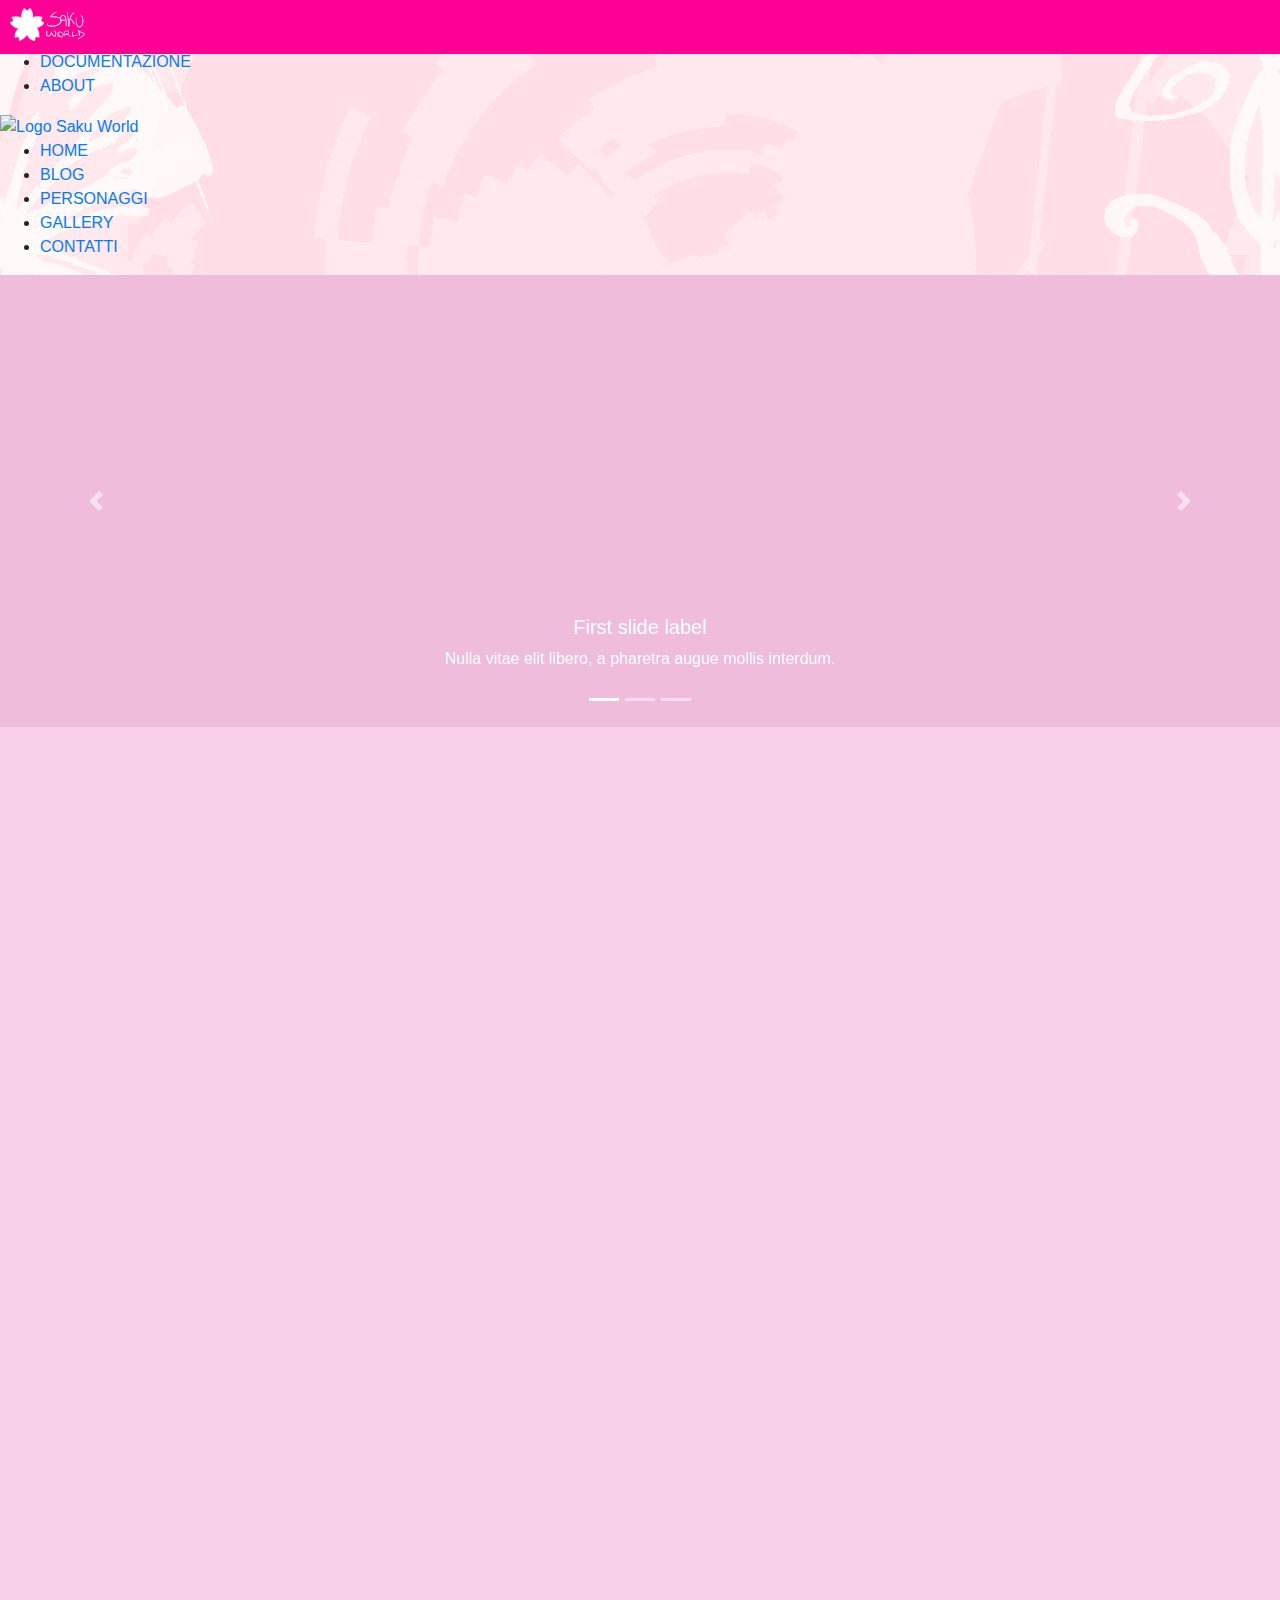
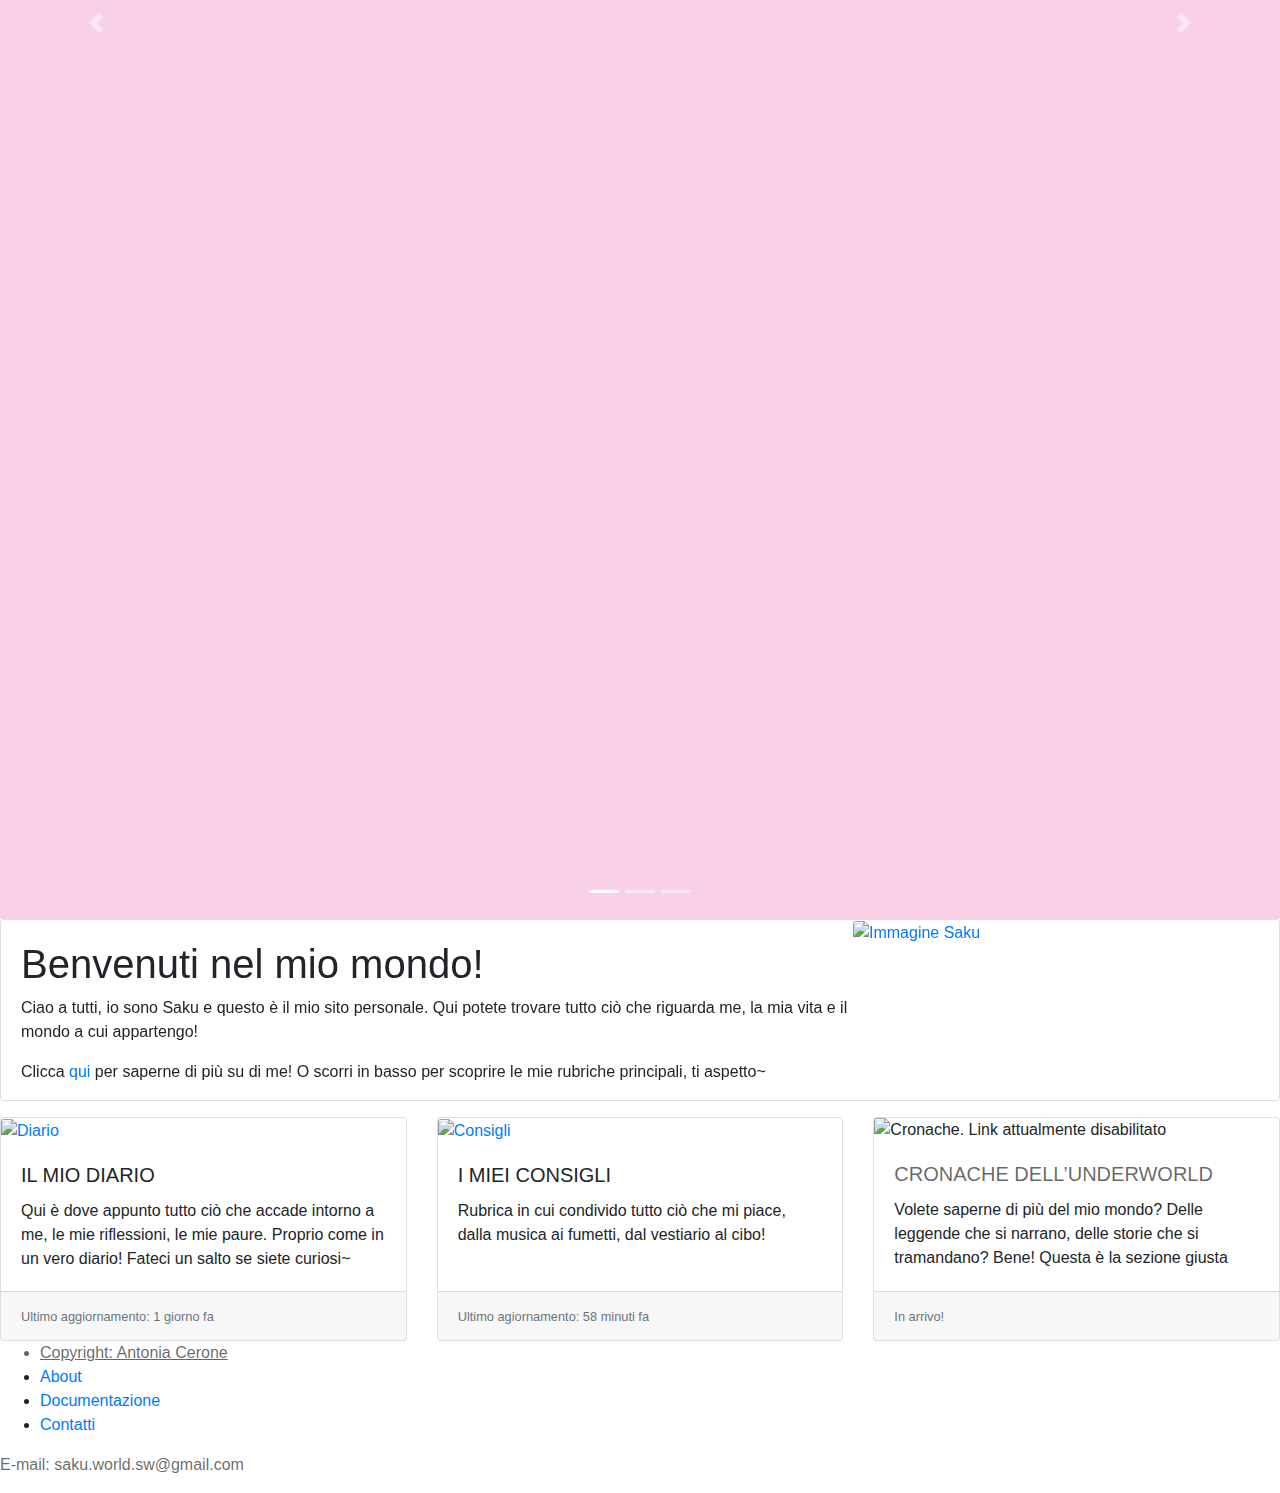
==== index.html @ 8fd88efe "Aggiornamento" ====
<!DOCTYPE html>
<html lang="it" dir="ltr">
  <head>
    <meta charset="utf-8">
    <title>Saku World</title>
    <link rel="stylesheet" href="css/style.css">
    <script src="https://kit.fontawesome.com/b4d17547c1.js" crossorigin="anonymous"></script>
    <link rel="shortcut icon" href="favicon.ico" type="image/x-icon">
    <!-- Bootstrap CSS -->
    <link rel="stylesheet" href="https://stackpath.bootstrapcdn.com/bootstrap/4.3.1/css/bootstrap.min.css">
    <!-- jQuery first, then Popper.js, then Bootstrap JS -->
    <script src="https://code.jquery.com/jquery-3.3.1.slim.min.js"></script>
    <script src="https://cdnjs.cloudflare.com/ajax/libs/popper.js/1.14.7/umd/popper.min.js"></script>
    <script src="https://stackpath.bootstrapcdn.com/bootstrap/4.3.1/js/bootstrap.min.js"></script>
    <meta name="viewport" content="width=device-width, initial-scale=1.0">
    <meta name="keywords" content="arte artista fumetto personaggio immaginario sakura mondo fantasy vampiri cartoon">
    <meta name="description" content="blog di un personaggio immaginario">
    <meta name="autore" content="Antonia Cerone">
    <link rel="shortcut icon" href="favicon.ico" type="image/x-icon">
    <base href="index.html">
    <!-- Global site tag (gtag.js) - Google Analytics -->
    <script async src="https://www.googletagmanager.com/gtag/js?id=G-JMKZ6VJR93"></script>
    <script>
      window.dataLayer = window.dataLayer || [];
      function gtag(){dataLayer.push(arguments);}
      gtag('js', new Date());

      gtag('config', 'G-JMKZ6VJR93');
    </script>
    <link rel="shortcut icon" href="favicon.ico" type="image/x-icon">
    <link rel="preconnect" href="https://fonts.gstatic.com">
    <link href="https://fonts.googleapis.com/css2?family=Cabin:ital,wght@0,400;0,600;1,400&display=swap" rel="stylesheet">
    <link rel="preconnect" href="https://fonts.gstatic.com">
    <link href="https://fonts.googleapis.com/css2?family=Lora:ital,wght@0,400;0,600;1,400&family=Merriweather+Sans:ital,wght@0,300;0,400;1,300&display=swap" rel="stylesheet">
  </head>
  <body style="background-image: url('img/sfondo.jpg'); background-repeat: no-repeat;">
    <header>
      <nav id="nav_fixed">
        <a href="index.html" target="_self"><img src="img/schizzo.png" alt="Saku World"></a>
        <ul class="nav1">
          <li><a class="nav1" href="documentazione.html" target="_blank">DOCUMENTAZIONE</a></li>
          <li><a class="nav1" href="about.html" target="_blank">ABOUT</a></li>
        </ul>
      </nav>
      <a href="index.html" target="_self"><img id="logo" src="Logo.png" alt="Logo Saku World" width="50%" height="50%"></a>
    </header>
    <section class="navigazione">
      <nav id="nav_blog">
        <ul>
          <li><a id="nav_home" href="index.html" class="active" target="_self">HOME</a></li>
          <li><a id="nav_delblog" href="blog.html" class="inactive" target="_self">BLOG</a></li>
          <li><a id="nav_personaggi" href="personaggi.html" class="inactive" target="_self">PERSONAGGI</a></li>
          <li><a id="nav_gallery" href="gallery.html" class="inactive" target="_self">GALLERY</a></li>
          <li><a id="nav_contatti" href="contatti.html" class="inactive" target="_self">CONTATTI</a></li>
        </ul>
      </nav>
    </section>
    <section class="main" style="background-color: white;">
      <div class="bd-example primo_carosello">
        <div id="carouselExampleCaptions" class="carousel slide" data-ride="carousel">
          <ol class="carousel-indicators">
            <li data-target="#carouselExampleCaptions" data-slide-to="0" class="active"></li>
            <li data-target="#carouselExampleCaptions" data-slide-to="1"></li>
            <li data-target="#carouselExampleCaptions" data-slide-to="2"></li>
          </ol>
          <div class="carousel-inner">
            <div class="carousel-item active">
              <img src="img/prova1.png" class="d-block w-100" min-height="100px" alt="..."> <!--TODO aggiungere alt-->
              <div class="carousel-caption d-none d-md-block">
                <h5>First slide label</h5>
                <p>Nulla vitae elit libero, a pharetra augue mollis interdum.</p>
              </div>
            </div>
            <div class="carousel-item">
              <img src="img/prova2.png" min-height="100px" class="d-block w-100" alt="consiglio del giorno">
              <div class="carousel-caption d-none d-md-block" style="color: black; background-color: rgba(255, 255, 255, 0.2);">
                <h5>Consiglio del giorno! <b>Taemin Advice</b>~</h5>
                <p>Clicca <a class="link_testo" href="#">qui</a> se sei curioso!</p> <!--TODO aggiungere link-->
              </div>
            </div>
            <div class="carousel-item">
              <img src="img/prova3.png" min-height="50px" class="d-block w-100" alt="...">
              <div class="carousel-caption d-none d-md-block">
                <h5>Third slide label</h5>
                <p>Praesent commodo cursus magna, vel scelerisque nisl consectetur.</p>
              </div>
            </div>
          </div>
          <a class="carousel-control-prev" href="#carouselExampleCaptions" role="button" data-slide="prev">
            <span class="carousel-control-prev-icon" aria-hidden="true"></span>
            <span class="sr-only">Previous</span>
          </a>
          <a class="carousel-control-next" href="#carouselExampleCaptions" role="button" data-slide="next">
            <span class="carousel-control-next-icon" aria-hidden="true"></span>
            <span class="sr-only">Next</span>
          </a>
        </div>
      </div>
      <div id="carouselExampleIndicators" class="carousel slide secondo_carosello" data-ride="carousel">
        <ol class="carousel-indicators">
          <li data-target="#carouselExampleIndicators" data-slide-to="0" class="active"></li>
          <li data-target="#carouselExampleIndicators" data-slide-to="1"></li>
          <li data-target="#carouselExampleIndicators" data-slide-to="2"></li>
        </ol>
        <div class="carousel-inner">
          <div class="carousel-item active">
            <img src="img/a.png" class="d-block w-100" alt="...">
          </div>
          <div class="carousel-item">
            <a href="#"><img src="img/b.png" class="d-block w-100" alt="Consiglio del giorno"></a> <!-- TODO aggiungere link -->
          </div>
          <div class="carousel-item">
            <img src="img/c.png" class="d-block w-100" alt="...">
          </div>
        </div>
        <a class="carousel-control-prev" href="#carouselExampleIndicators" role="button" data-slide="prev">
          <span class="carousel-control-prev-icon" aria-hidden="true"></span>
          <span class="sr-only">Previous</span>
        </a>
        <a class="carousel-control-next" href="#carouselExampleIndicators" role="button" data-slide="next">
          <span class="carousel-control-next-icon" aria-hidden="true"></span>
          <span class="sr-only">Next</span>
        </a>
      </div>
      <div class="card mb-3">
        <div class="row no-gutters">
          <div class="col-md-8">
            <div class="card-body" style="padding-right: 0px;padding-bottom: 0px;">
              <h1 class="titoli_diario">Benvenuti nel mio mondo!</h1>
              <p class="diario primo">Ciao a tutti, io sono Saku e questo è il mio sito personale. Qui potete trovare tutto ciò che riguarda me, la mia vita e il mondo a cui appartengo!</p>
              <p class="diario">Clicca <a class="link_testo" href="presentazione.html" target="_blank">qui</a> per saperne di più su di me! O scorri in basso per scoprire le mie rubriche principali, ti aspetto~</p>
            </div>
          </div>
          <div class="col-md-4">
            <a href="presentazione.html" target="_blank"><img class="card-img" id="profilo" src="img/saku_profilo.png" alt="Immagine Saku" title="Saku"></a>
          </div>
        </div>
      </div>
    </section>
    <section class="rubriche">
      <div class="card-deck">
        <div class="card">
          <a href="diario.html"><img src="img/diario.png" class="card-img-top opaco" alt="Diario"></a>
          <div class="card-body">
            <h5 class="card-title">IL MIO DIARIO </h5>
            <p class="card-text">Qui è dove appunto tutto ciò che accade intorno a me, le mie riflessioni, le mie paure. Proprio come in un vero diario! Fateci un salto se siete curiosi~</p>
          </div>
          <div class="card-footer">
            <small class="text-muted">Ultimo aggiornamento:  1 giorno fa</small>
          </div>
        </div>
        <div class="card">
          <a href="consigli.html"><img src="img/consigli.png" class="card-img-top opaco" alt="Consigli"></a>
          <div class="card-body">
            <h5 class="card-title">I MIEI CONSIGLI </h5>
            <p class="card-text">Rubrica in cui condivido tutto ciò che mi piace, dalla musica ai fumetti, dal vestiario al cibo!</p>
          </div>
          <div class="card-footer">
            <small class="text-muted">Ultimo agiornamento: 58 minuti fa</small>
          </div>
        </div>
        <div class="card"><img src="img/cronache.png" class="card-img-top disabilitato" alt="Cronache. Link attualmente disabilitato" title="link disabilitato">
          <div class="card-body">
            <h5 class="card-title" style="color:rgba(0,0,0,0.6)">CRONACHE DELL’UNDERWORLD</h5>
            <p class="card-text">Volete saperne di più del mio mondo? Delle leggende che si narrano, delle storie che si tramandano? Bene! Questa è la sezione giusta</p>
          </div>
          <div class="card-footer">
            <small class="text-muted">In arrivo!</small>
          </div>
        </div>
      </div>
    </section>
    <footer>
      <ul>
        <li class="footer" style="text-decoration: underline; color: rgba(0,0,0,0.6);">Copyright: Antonia Cerone</li>
        <li class="footer"><a class="link_testo" href="about.html" target="_blank">About</a></li>
        <li class="footer"><a class="link_testo" href="documentazione.html" target="_blank">Documentazione</a></li>
        <li class="footer"><a class="link_testo" href="contatti.html" target="_blank">Contatti</a></li>
      </ul>
      <div>
        <p class="social"><a class="icona_social" href="https://www.instagram.com/saku_world_/" target="_blank"><i class="fab fa-instagram-square"></i></a></p>
        <p class="social"><a class="icona_social" href="https://www.facebook.com/Saku-world-108217291468932" target="_blank"><i class="fab fa-facebook-square"></i></a></p>
        <p class="social"><a class="icona_social" href="https://twitter.com/world_saku" target="_blank"><i class="fab fa-twitter-square"></i></a></p>
      </div>
      <div>
        <li class="footer" style="text-decoration: none; color: rgba(0,0,0,0.6);">E-mail: saku.world.sw@gmail.com</li></p>
      </div>
    </footer>
  </body>
</html>
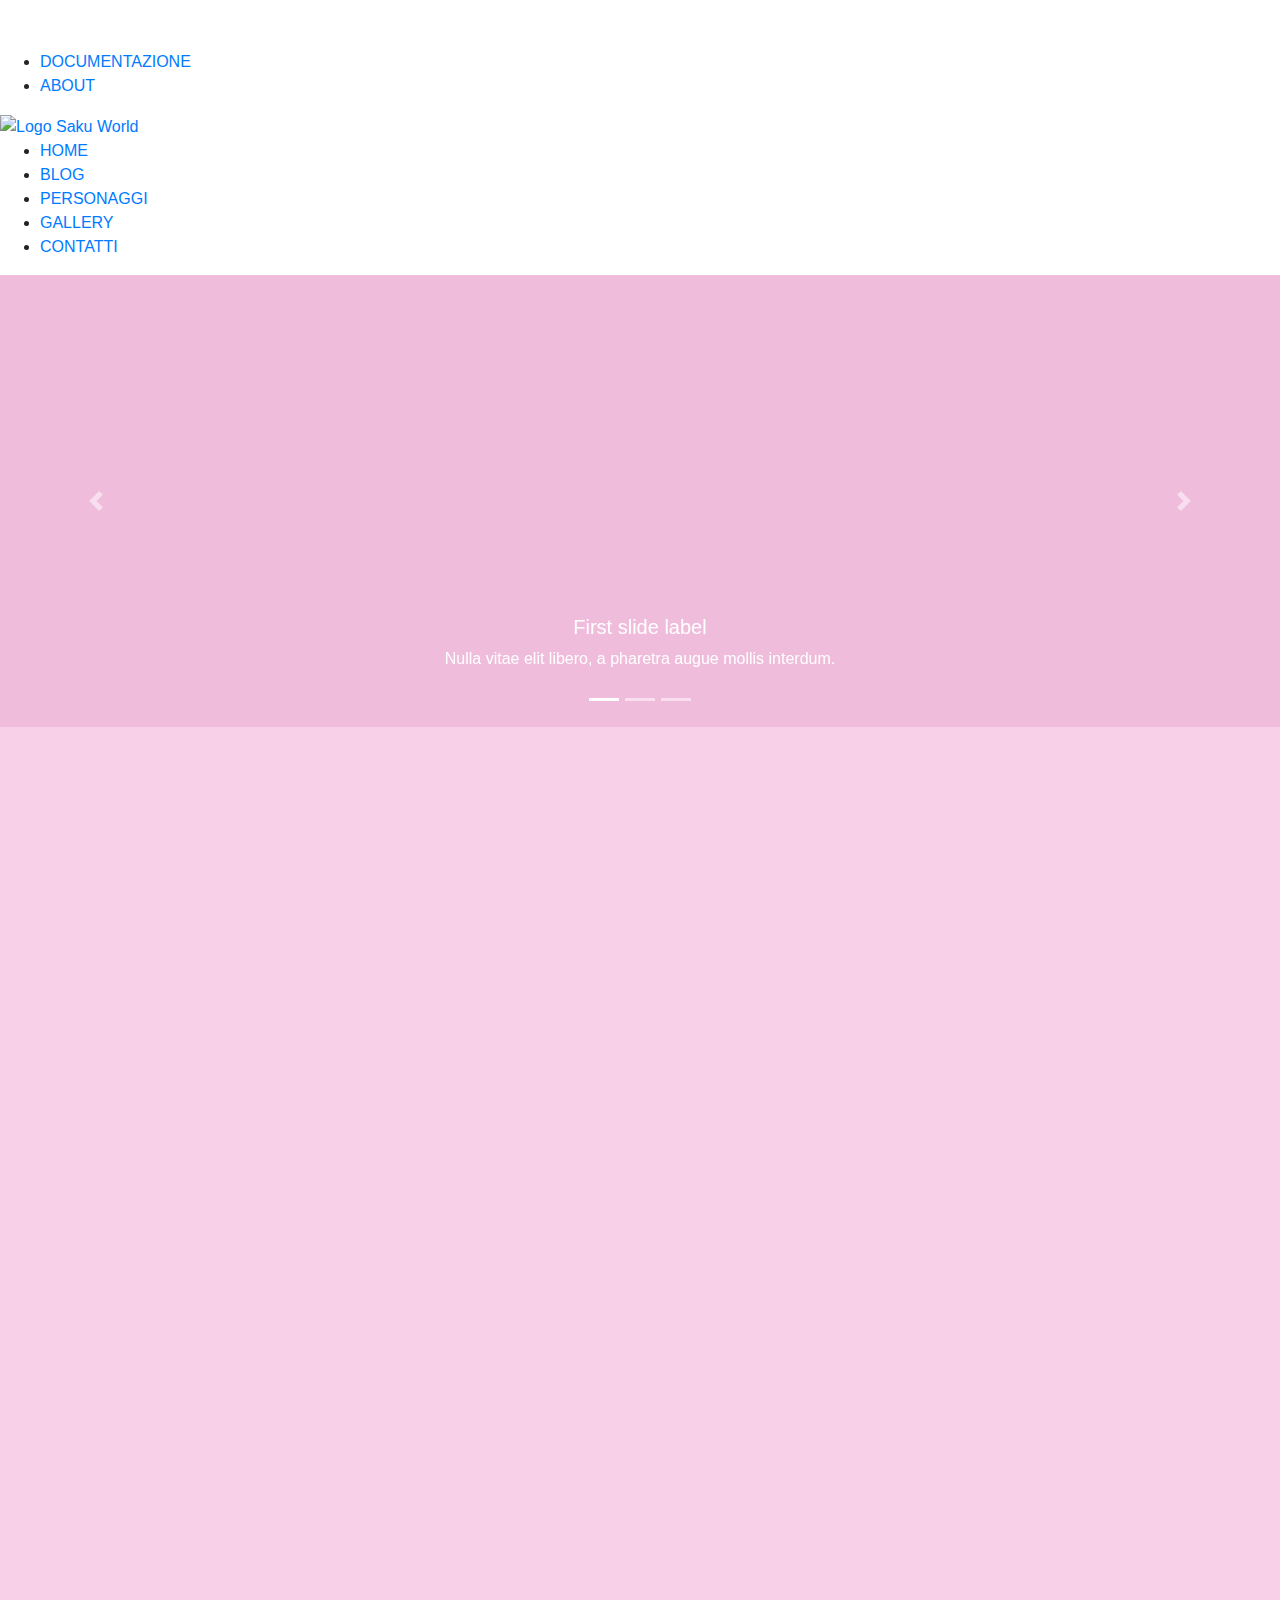
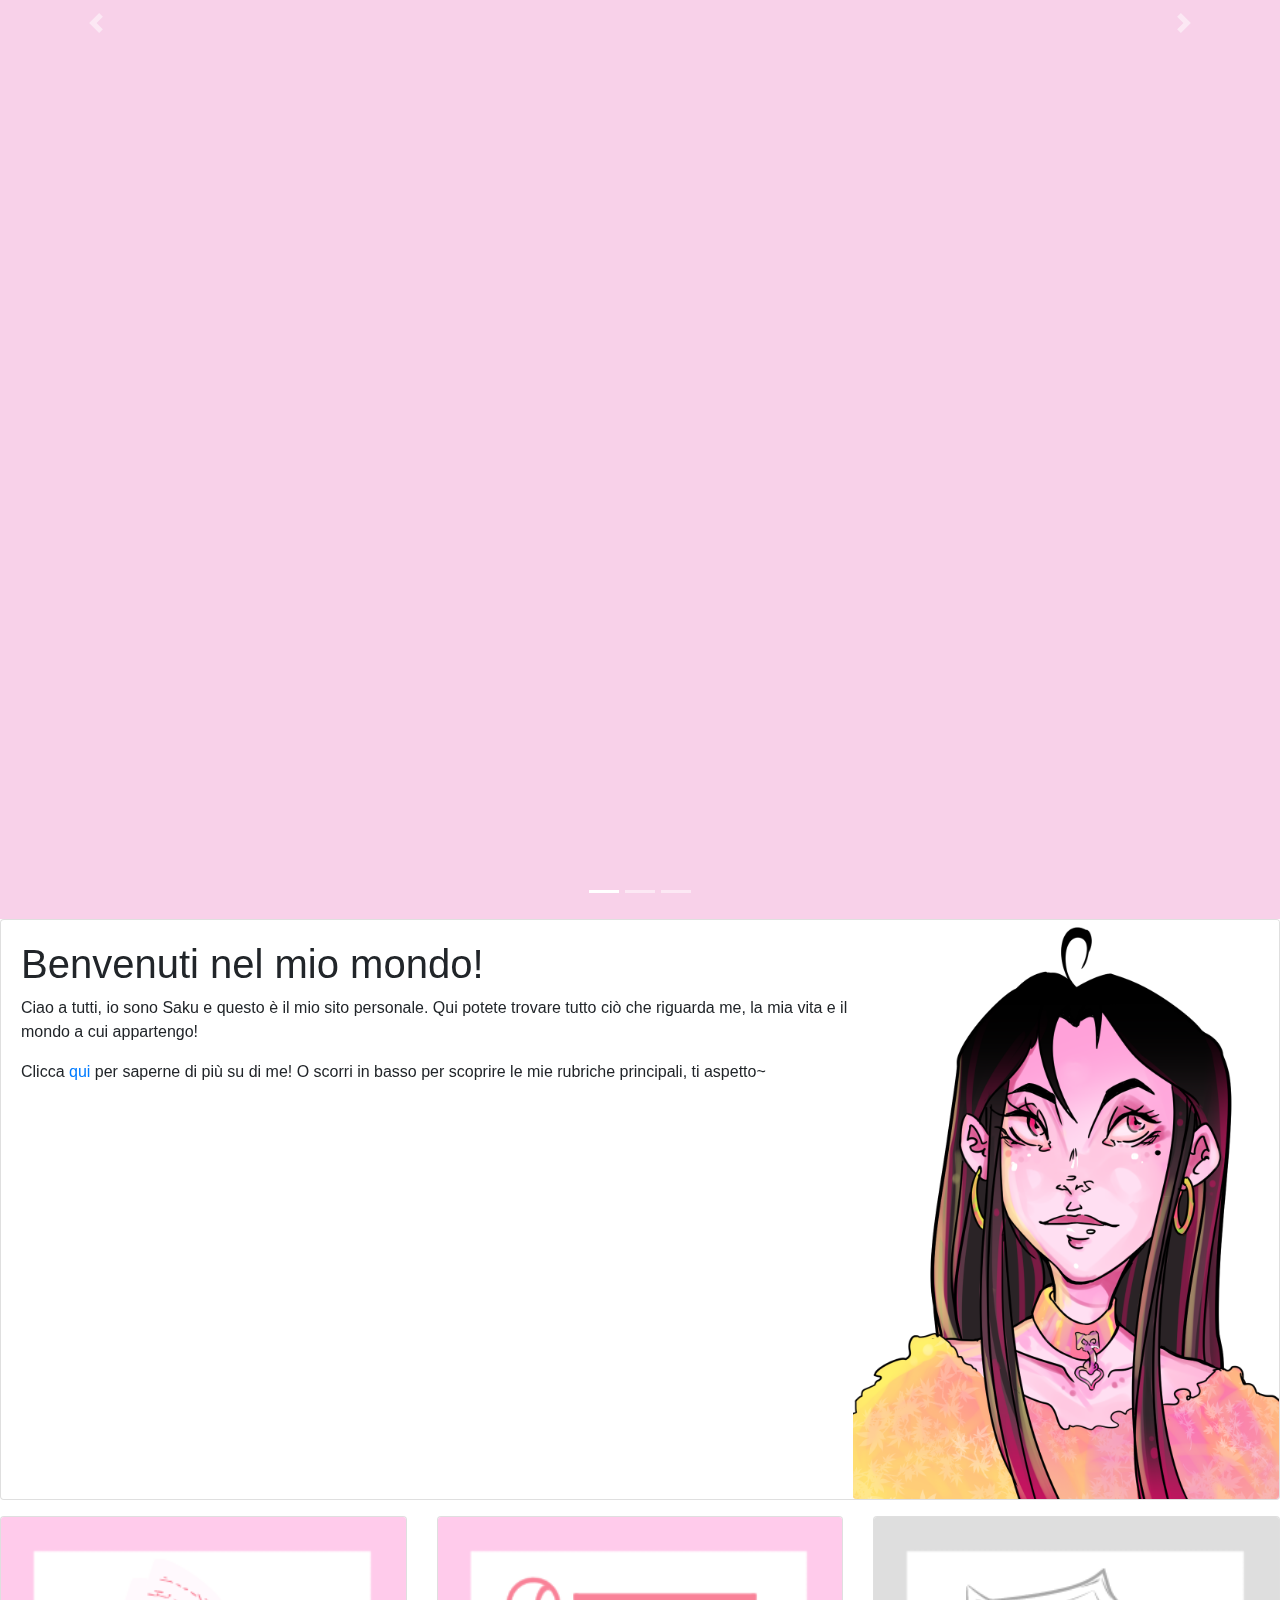
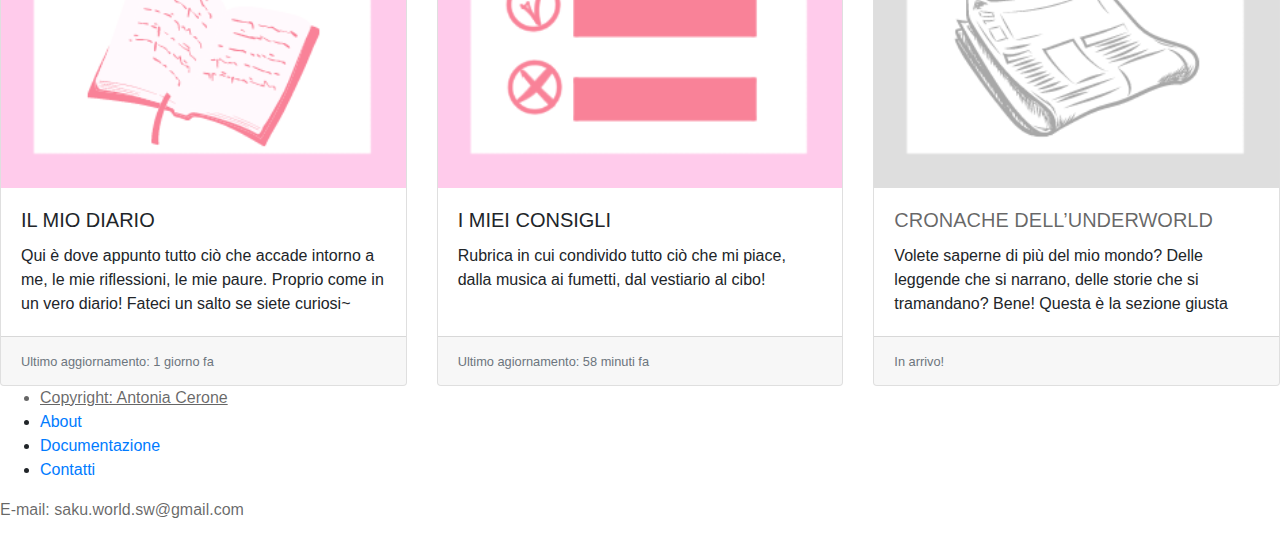
==== commit d377ca4f: "Aggiornamento footer" ====
--- a/index.html
+++ b/index.html
@@ -19,21 +19,22 @@
     <link rel="shortcut icon" href="favicon.ico" type="image/x-icon">
     <base href="index.html">
     <!-- Global site tag (gtag.js) - Google Analytics -->
-    <script async src="https://www.googletagmanager.com/gtag/js?id=G-JMKZ6VJR93"></script>
+    <script async src="https://www.googletagmanager.com/gtag/js?id=G-GZSW8GKBY8"></script>
     <script>
       window.dataLayer = window.dataLayer || [];
       function gtag(){dataLayer.push(arguments);}
       gtag('js', new Date());
 
-      gtag('config', 'G-JMKZ6VJR93');
+      gtag('config', 'G-GZSW8GKBY8');
     </script>
+    <meta name=
     <link rel="shortcut icon" href="favicon.ico" type="image/x-icon">
     <link rel="preconnect" href="https://fonts.gstatic.com">
     <link href="https://fonts.googleapis.com/css2?family=Cabin:ital,wght@0,400;0,600;1,400&display=swap" rel="stylesheet">
     <link rel="preconnect" href="https://fonts.gstatic.com">
     <link href="https://fonts.googleapis.com/css2?family=Lora:ital,wght@0,400;0,600;1,400&family=Merriweather+Sans:ital,wght@0,300;0,400;1,300&display=swap" rel="stylesheet">
   </head>
-  <body style="background-image: url('img/sfondo.jpg'); background-repeat: no-repeat;">
+  <body style="background-image: url('img/sfondo.jpg');">
     <header>
       <nav id="nav_fixed">
         <a href="index.html" target="_self"><img src="img/schizzo.png" alt="Saku World"></a>
@@ -73,16 +74,16 @@
             </div>
             <div class="carousel-item">
               <img src="img/prova2.png" min-height="100px" class="d-block w-100" alt="consiglio del giorno">
-              <div class="carousel-caption d-none d-md-block" style="color: black; background-color: rgba(255, 255, 255, 0.2);">
+              <div class="carousel-caption d-none d-md-block" style="color: black; background-color: rgba(255, 255, 255, 0.3);">
                 <h5>Consiglio del giorno! <b>Taemin Advice</b>~</h5>
                 <p>Clicca <a class="link_testo" href="#">qui</a> se sei curioso!</p> <!--TODO aggiungere link-->
               </div>
             </div>
             <div class="carousel-item">
               <img src="img/prova3.png" min-height="50px" class="d-block w-100" alt="...">
-              <div class="carousel-caption d-none d-md-block">
-                <h5>Third slide label</h5>
-                <p>Praesent commodo cursus magna, vel scelerisque nisl consectetur.</p>
+              <div class="carousel-caption d-none d-md-block" style="color: black; background-color: rgba(255, 255, 255, 0.3);">
+                <h5>Mi presento!</h5>
+                <p>Vuoi saperne di più su di me? Clicca <a class="link_testo" href="#">qui</a>!</p>
               </div>
             </div>
           </div>
@@ -110,7 +111,7 @@
             <a href="#"><img src="img/b.png" class="d-block w-100" alt="Consiglio del giorno"></a> <!-- TODO aggiungere link -->
           </div>
           <div class="carousel-item">
-            <img src="img/c.png" class="d-block w-100" alt="...">
+            <a href="#"><img src="img/c.png" class="d-block w-100" alt="Saku presentazione"></a>
           </div>
         </div>
         <a class="carousel-control-prev" href="#carouselExampleIndicators" role="button" data-slide="prev">
@@ -183,7 +184,7 @@
         <p class="social"><a class="icona_social" href="https://twitter.com/world_saku" target="_blank"><i class="fab fa-twitter-square"></i></a></p>
       </div>
       <div>
-        <li class="footer" style="text-decoration: none; color: rgba(0,0,0,0.6);">E-mail: saku.world.sw@gmail.com</li></p>
+        <li class="footer" style="text-decoration: none; color: rgba(0,0,0,0.6); margin-bottom: 16px;">E-mail: saku.world.sw@gmail.com</li></p>
       </div>
     </footer>
   </body>
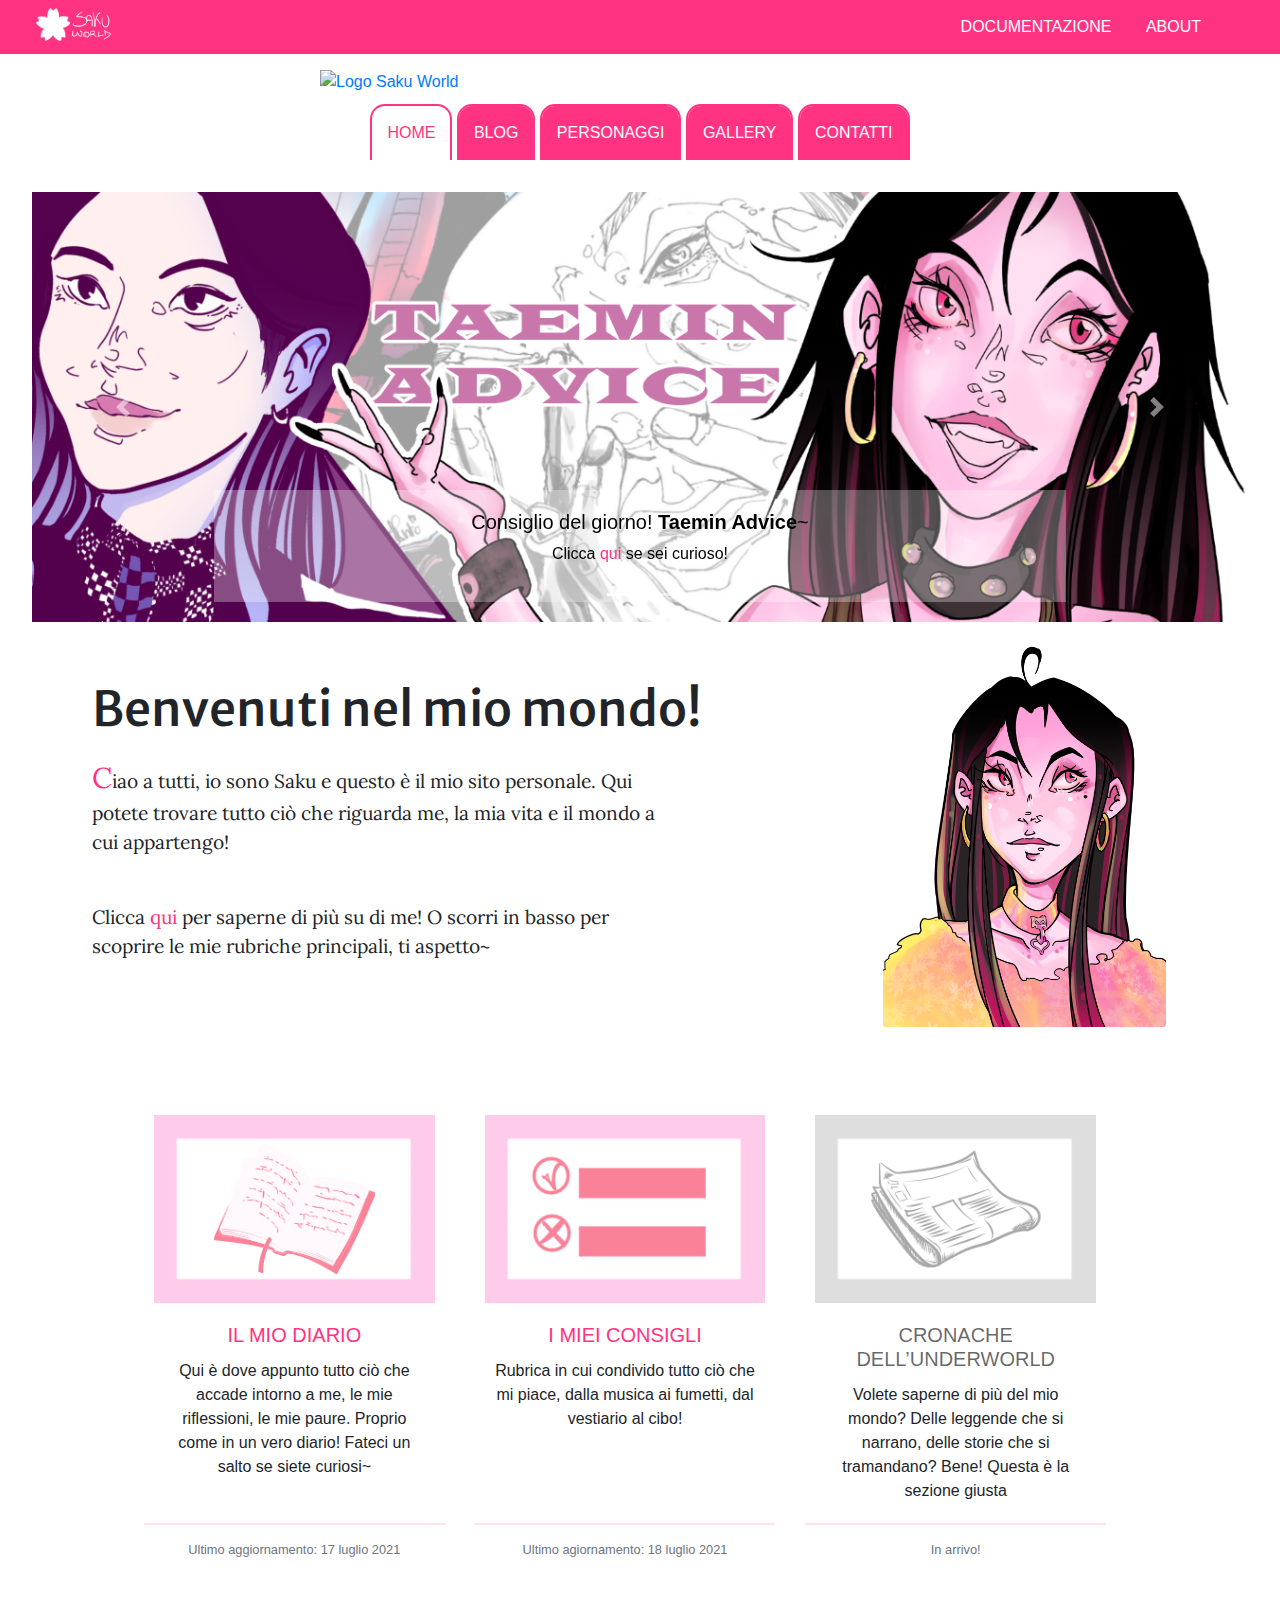
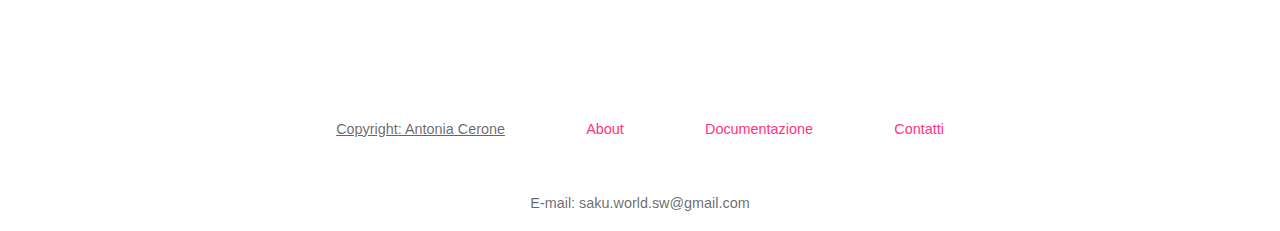
==== commit 45a22504: "Eliminazione immagine in più del carosello" ====
--- a/index.html
+++ b/index.html
@@ -60,30 +60,22 @@
       <div class="bd-example primo_carosello">
         <div id="carouselExampleCaptions" class="carousel slide" data-ride="carousel">
           <ol class="carousel-indicators">
-            <li data-target="#carouselExampleCaptions" data-slide-to="0" class="active"></li>
-            <li data-target="#carouselExampleCaptions" data-slide-to="1"></li>
+            <li data-target="#carouselExampleCaptions" data-slide-to="1" class="active"></li>
             <li data-target="#carouselExampleCaptions" data-slide-to="2"></li>
           </ol>
           <div class="carousel-inner">
             <div class="carousel-item active">
-              <img src="img/prova1.png" class="d-block w-100" min-height="100px" alt="..."> <!--TODO aggiungere alt-->
-              <div class="carousel-caption d-none d-md-block">
-                <h5>First slide label</h5>
-                <p>Nulla vitae elit libero, a pharetra augue mollis interdum.</p>
-              </div>
-            </div>
-            <div class="carousel-item">
               <img src="img/prova2.png" min-height="100px" class="d-block w-100" alt="consiglio del giorno">
               <div class="carousel-caption d-none d-md-block" style="color: black; background-color: rgba(255, 255, 255, 0.3);">
                 <h5>Consiglio del giorno! <b>Taemin Advice</b>~</h5>
-                <p>Clicca <a class="link_testo" href="#">qui</a> se sei curioso!</p> <!--TODO aggiungere link-->
+                <p>Clicca <a class="link_testo" href="consigli_01.html">qui</a> se sei curioso!</p>
               </div>
             </div>
             <div class="carousel-item">
               <img src="img/prova3.png" min-height="50px" class="d-block w-100" alt="...">
               <div class="carousel-caption d-none d-md-block" style="color: black; background-color: rgba(255, 255, 255, 0.3);">
                 <h5>Mi presento!</h5>
-                <p>Vuoi saperne di più su di me? Clicca <a class="link_testo" href="#">qui</a>!</p>
+                <p>Vuoi saperne di più su di me? Clicca <a class="link_testo" href="diario_01.html">qui</a>!</p>
               </div>
             </div>
           </div>
@@ -99,19 +91,15 @@
       </div>
       <div id="carouselExampleIndicators" class="carousel slide secondo_carosello" data-ride="carousel">
         <ol class="carousel-indicators">
-          <li data-target="#carouselExampleIndicators" data-slide-to="0" class="active"></li>
-          <li data-target="#carouselExampleIndicators" data-slide-to="1"></li>
+          <li data-target="#carouselExampleIndicators" data-slide-to="1" class="active"></li>
           <li data-target="#carouselExampleIndicators" data-slide-to="2"></li>
         </ol>
         <div class="carousel-inner">
           <div class="carousel-item active">
-            <img src="img/a.png" class="d-block w-100" alt="...">
+            <a href="consiglio_01.html"><img src="img/b.png" class="d-block w-100" alt="Consiglio del giorno"></a>
           </div>
           <div class="carousel-item">
-            <a href="#"><img src="img/b.png" class="d-block w-100" alt="Consiglio del giorno"></a> <!-- TODO aggiungere link -->
-          </div>
-          <div class="carousel-item">
-            <a href="#"><img src="img/c.png" class="d-block w-100" alt="Saku presentazione"></a>
+            <a href="diario_01.html"><img src="img/c.png" class="d-block w-100" alt="Saku presentazione"></a>
           </div>
         </div>
         <a class="carousel-control-prev" href="#carouselExampleIndicators" role="button" data-slide="prev">
@@ -129,11 +117,11 @@
             <div class="card-body" style="padding-right: 0px;padding-bottom: 0px;">
               <h1 class="titoli_diario">Benvenuti nel mio mondo!</h1>
               <p class="diario primo">Ciao a tutti, io sono Saku e questo è il mio sito personale. Qui potete trovare tutto ciò che riguarda me, la mia vita e il mondo a cui appartengo!</p>
-              <p class="diario">Clicca <a class="link_testo" href="presentazione.html" target="_blank">qui</a> per saperne di più su di me! O scorri in basso per scoprire le mie rubriche principali, ti aspetto~</p>
+              <p class="diario">Clicca <a class="link_testo" href="diario_01.html">qui</a> per saperne di più su di me! O scorri in basso per scoprire le mie rubriche principali, ti aspetto~</p>
             </div>
           </div>
           <div class="col-md-4">
-            <a href="presentazione.html" target="_blank"><img class="card-img" id="profilo" src="img/saku_profilo.png" alt="Immagine Saku" title="Saku"></a>
+            <a href="diario_01.html"><img class="card-img" id="profilo" src="img/saku_profilo.png" alt="Immagine Saku" title="Saku"></a>
           </div>
         </div>
       </div>
@@ -147,7 +135,7 @@
             <p class="card-text">Qui è dove appunto tutto ciò che accade intorno a me, le mie riflessioni, le mie paure. Proprio come in un vero diario! Fateci un salto se siete curiosi~</p>
           </div>
           <div class="card-footer">
-            <small class="text-muted">Ultimo aggiornamento:  1 giorno fa</small>
+            <small class="text-muted">Ultimo aggiornamento: 17 luglio 2021</small>
           </div>
         </div>
         <div class="card">
@@ -157,7 +145,7 @@
             <p class="card-text">Rubrica in cui condivido tutto ciò che mi piace, dalla musica ai fumetti, dal vestiario al cibo!</p>
           </div>
           <div class="card-footer">
-            <small class="text-muted">Ultimo agiornamento: 58 minuti fa</small>
+            <small class="text-muted">Ultimo agiornamento: 18 luglio 2021</small>
           </div>
         </div>
         <div class="card"><img src="img/cronache.png" class="card-img-top disabilitato" alt="Cronache. Link attualmente disabilitato" title="link disabilitato">
@@ -184,7 +172,7 @@
         <p class="social"><a class="icona_social" href="https://twitter.com/world_saku" target="_blank"><i class="fab fa-twitter-square"></i></a></p>
       </div>
       <div>
-        <li class="footer" style="text-decoration: none; color: rgba(0,0,0,0.6); margin-bottom: 16px;">E-mail: saku.world.sw@gmail.com</li></p>
+        <li class="footer" style="text-decoration: none; color: rgba(0,0,0,0.6); margin-bottom: 16px;">E-mail: saku.world.sw@gmail.com</li>
       </div>
     </footer>
   </body>
--- a/css/style.css
+++ b/css/style.css
@@ -0,0 +1,512 @@
+body {
+  font-family: 'Cabin', sans-serif;
+  }
+
+nav#nav_fixed ul li {
+  display: inline-block;
+  list-style-type: none;
+  font-size: 1em;
+  padding: 15px 0px;
+  }
+
+nav#nav_fixed ul li a {
+  padding: 10px 15px;
+  }
+
+a.nav1:link , a.nav1:visited {
+  color: white;
+  text-decoration: none;
+  }
+
+a.nav1:hover , a.nav1:active {
+  color: rgba(255, 255, 255, 0.7);
+  }
+
+nav#nav_fixed ul li a.active {
+  color: rgba(255, 255, 255, 0.7);
+  }
+
+nav#nav_fixed ul {
+  text-align: right;
+  margin-right: 5%;
+  }
+
+nav#nav_fixed {
+  width: 100%;
+  background-color: #ff3381;
+  }
+
+nav#nav_fixed img {
+  float: left;
+  position: relative;
+  left: 2%;
+  }
+
+img#logo {
+  display: block;
+  margin: 0 auto;
+  min-width: 350px;
+  }
+
+@media screen and (max-width: 850px) {
+    #nav_blog ul li {
+      display: block;
+      float: none;
+      width: 100%;
+    }
+  }
+
+nav#nav_blog ul li {
+  display: inline-block;
+	text-align: center;
+  list-style-type: none;
+  }
+
+@media screen and (min-width: 850px) {
+  @keyframes nav {
+  from {font-size: auto;}
+  to {font-size: 20px;}
+  }
+}
+
+@media screen and (min-width: 850px) {
+  #nav_blog ul li a {border-radius: 15px 15px 0px 0px;}
+}
+
+@media screen and (max-width: 850px) {
+  a#nav_home {border-radius: 15px 15px 0px 0px;}
+  }
+
+
+nav#nav_blog ul li:hover {
+  animation-name: nav;
+  animation-duration: 1s;
+  }
+
+nav#nav_blog {
+  display: block;
+  margin-top: 10px;
+  margin-left: 20%;
+  margin-right: 20%;
+  }
+
+nav#nav_blog ul {
+  padding: 0;
+  margin-bottom:0;
+  text-align: center;
+  }
+
+nav#nav_blog ul li a {
+  display: block;
+  text-align: center;
+  text-decoration: none;
+  padding: 15px;
+  background-color: white;
+  background-clip: padding-box;
+  border: 2px solid;
+  border-bottom: white;
+  border-collapse: collapse;
+  border-color: #ff3381;}
+
+nav#nav_blog ul li a:link , :visited {
+  background-color: #ff3381;
+  color: white;
+  }
+
+nav#nav_blog ul li a.inactive:hover , a.inactive:active {
+  color: #ff3381;
+  background-color: white;
+  }
+
+nav#nav_blog ul li a.active {
+  color: #ff3381;
+  background-color: white
+  }
+
+nav#nav_blog ul li a.inactive {
+  background-color: #ff3381;
+  color: white
+  }
+
+section.main {
+  margin: 0 auto;
+  padding: 2em 2em 1em 2em;
+  border-radius: 5px;
+  }
+
+div.mb3 {
+  max-width: 80% !important;
+  margin-bottom: 0px !important;
+}
+
+section.main h1.titoli_diario {
+  font-size: 3em;
+  padding-top: 5%;
+  padding-bottom: 1.2%;
+  padding-left: 5%;
+  font-family: 'Merriweather Sans', sans-serif;
+  }
+
+section.main p.diario {
+  width: 80%;
+  font-family: 'Lora', serif;
+  font-weight: 400;
+  font-size: 1.2em;
+  padding-left: 5%;
+  padding-bottom: 30px;
+  }
+
+  section.main p.non_diario {
+    width: 80%;
+    font-family: 'Lora', serif;
+    font-weight: 400;
+    font-size: 1.2em;
+    padding-left: 5%;
+    }
+
+.img_gallery {
+  }
+
+a.link_testo:link , a.link_testo:visited {
+  color: #ff3381;
+  text-decoration: none;
+  }
+
+a.link_testo:hover {
+  text-decoration: underline;
+  }
+
+a.link_testo:active {
+  color: #c900d8;
+  text-decoration: underline;
+  }
+
+a.link_titolo:link , a.link:visited {
+  color: #ff3381;
+  text-decoration: none;
+  }
+
+a.link_titolo:hover, a.link_titolo:active {
+  color: #ff3381;
+  text-decoration: underline;
+  }
+
+p.primo::first-letter {
+  color: #ff3381;
+  font-size: 1.5em;
+  }
+
+p.diario::first-line {
+  text-indent: 3%;
+  }
+
+section.rubriche {
+  margin-right: 10%;
+  margin-left: 10%;
+  margin-top: 30px;
+  padding: 1em;
+  }
+
+.card-deck {
+  width: 100%;
+  text-align: center;
+  margin: 0 auto;
+  }
+
+h5.card-title {
+  color: #ff3381;
+  }
+
+.card {
+  border: none !important;
+  border-radius: 5px !important;
+  }
+
+.card-footer {
+  border-top: 2px solid #ffdff2 !important;
+  background-color: rgba(255, 255, 255, 1.0) !important;
+  }
+
+.card-img-top {
+  padding: 10px 10px 0px 10px;
+  }
+
+img#profilo {
+  max-width: 70%;
+  height: auto;
+  padding-top: 20px;
+  position: relative;
+  left: 40px;
+  }
+
+footer ul {
+  list-style-type: none;
+  text-align: center;
+  margin-top: 5%;
+  padding-top: 5%;
+  padding-bottom: 1em;
+  padding-left: 0px;
+  background-color: rgba(255, 255, 255, 0.4);
+  margin-bottom: 0px;
+  }
+
+li.footer {
+  display: inline-block;
+  font-size: 0.9em;
+  padding-left: 3%;
+  padding-right: 3%;
+  }
+
+footer div {
+  text-align: center;
+  padding-top: 5px;
+  background-color: rgba(255, 255, 255, 0.4);}
+
+p.social {
+  display: inline-block;
+  text-align: center;
+  font-size: 0.9em;
+  }
+
+p.social i {
+  font-size: 40px;
+  color: #ff3381
+  }
+
+@keyframes ingrandimento {
+  from {font-size: 40px;}
+  to {font-size: 50px;}
+  }
+
+i.fab:hover {
+  animation-name: ingrandimento;
+  animation-duration: 1s;
+  }
+
+@media only screen and (max-width: 850px) {
+  div.primo_carosello {display:none;}
+}
+
+@media only screen and (min-width: 850px) {
+  div.secondo_carosello {display:none;}
+}
+
+img.opaco:hover {opacity: 0.7;}
+
+.button {
+  color: white;
+  padding: 16px 32px;
+  text-align: center;
+  text-decoration: none;
+  display: inline-block;
+  font-size: 16px;
+  margin: 4px 2px;
+  cursor: pointer;
+  background-color: white;
+  color: #ff3381;
+  border: 2px solid #ff3381;
+  border-radius: 10px;
+  }
+
+.button:hover {
+  background-color: #ff3381;
+  color: white;
+  text-decoration: none;
+  }
+
+p.bottone {
+  padding-left: 30%;
+  padding-top: 15px;
+  padding-bottom: 15px;
+  }
+
+img.instagram {
+  display: inline-block;
+  float: right;
+  padding: 15px;
+  margin-right: 5%;
+  }
+
+@media screen and (max-width: 850px)
+  {img.instagram {display:none}}
+
+div.personaggi {
+  margin: auto;
+  margin-top: 3%;
+  border: 5px dotted #FFA2C6 !important;
+  }
+
+img.saku {
+  width: 90%;
+  margin: 15px;
+  }
+
+.descrizione_pg {
+  padding: 10px;
+  }
+
+.sottosezione_pg {
+  padding: 6px;
+  border-radius: 5px;
+  width: 60%;
+  }
+
+.img_gallery {
+    border-radius: 5px;
+    box-shadow: 0 4px 8px 0 rgba(0, 0, 0, 0.2), 0 6px 20px 0 rgba(0, 0, 0, 0.19);
+    cursor: pointer;
+    transition: 0.3s;
+    min-width: 30%;
+    max-width: 40%;}
+
+.img_gallery:hover , .img_gallery:active {
+  opacity: 0.5;
+  }
+
+.modal {
+  display: none;
+  position: fixed;
+  z-index: 1;
+  padding-top: 70px;
+  left: 0;
+  top: 0;
+  width: 100%;
+  height: 100%;
+  overflow: auto;
+  background-color: rgb(0,0,0);
+  background-color: rgba(0,0,0,0.7);
+  }
+
+.modal-content {
+  margin: auto;
+  display: block;
+  width: 80%;
+  max-width: 550px;
+  }
+
+#caption01 , #caption02 {
+  margin: auto;
+  display: block;
+  width: 80%;
+  max-width: 700px;
+  text-align: center;
+  color: #ccc;
+  padding: 10px 0;
+  height: 150px;
+  }
+
+.modal-content, #caption01 , #caption02 {
+  animation-name: zoom;
+  animation-duration: 0.6s;
+  }
+
+@keyframes zoom {
+  from {transform: scale(0.1)}
+  to {transform: scale(1)}
+  }
+
+.close {
+  position: absolute;
+  top: 15px !important;
+  right: 35px !important;
+  color: #f1f1f1 !important;
+  font-size: 40px !important;
+  font-weight: bold !important;
+  transition: 0.3s !important;
+  }
+
+.close:hover, .close:focus {
+  color: #bbb !important;
+  text-decoration: none;
+  cursor: pointer;
+  }
+
+@media only screen and (max-width: 850px){
+  .modal-content {width: 100%;}
+  #gallery01 {min-width: 270px;}
+  #gallery02 {min-width: 270px;}
+  }
+
+.img_gallery {
+  margin: 10px;
+  }
+
+.leftcolumn {
+  float: left;
+  width: 73%;
+  margin-left:
+  }
+
+.rightcolumn {
+  float: right;
+  width: 25%;
+  background-color: white;
+  padding-left: 20px;
+  }
+
+.imgblog {
+  background-color: #FFCBEB;
+  width: 90%;
+  padding: 20px;
+  margin: 10px 0 10px 0;
+  }
+
+.contenuto_principale {
+  background-color: white;
+  padding: 20px;
+  margin-top: 20px;
+  }
+
+.menù_blog {
+  padding: 10px;
+  margin-top: 20px;
+  }
+
+.contenuti_blog:after {
+  content: "";
+  display: table;
+  clear: both;
+  }
+
+.rightcolumn {margin-top: 20px;}
+
+@media screen and (max-width: 850px) {
+  .leftcolumn, .rightcolumn {width: 100%;}
+  }
+
+@media screen and (max-width: 400px) {
+  .topnav a {float: none; width: 100%;}
+  }
+
+.sottotitolo_diario {
+  color: #91919B;
+}
+
+h2.titoli_diario {
+  font-family: 'Merriweather Sans', sans-serif;
+  }
+
+p.blog {
+  width: 80%;
+  font-family: 'Lora', serif;
+  font-weight: 400;
+  font-size: 1.2em;
+  }
+
+ul.pagination {
+  padding: 15px;
+  padding-top: 10%;
+  }
+
+.item_attivo a {
+  color: #ff3381 !important;
+  }
+
+.item_inattivo a {
+  opacity: 0.3 !important;
+  }
+
+.item_inattivo a:hover {
+  background-color: white !important;
+  opacity: 0.3 !important;
+  }
